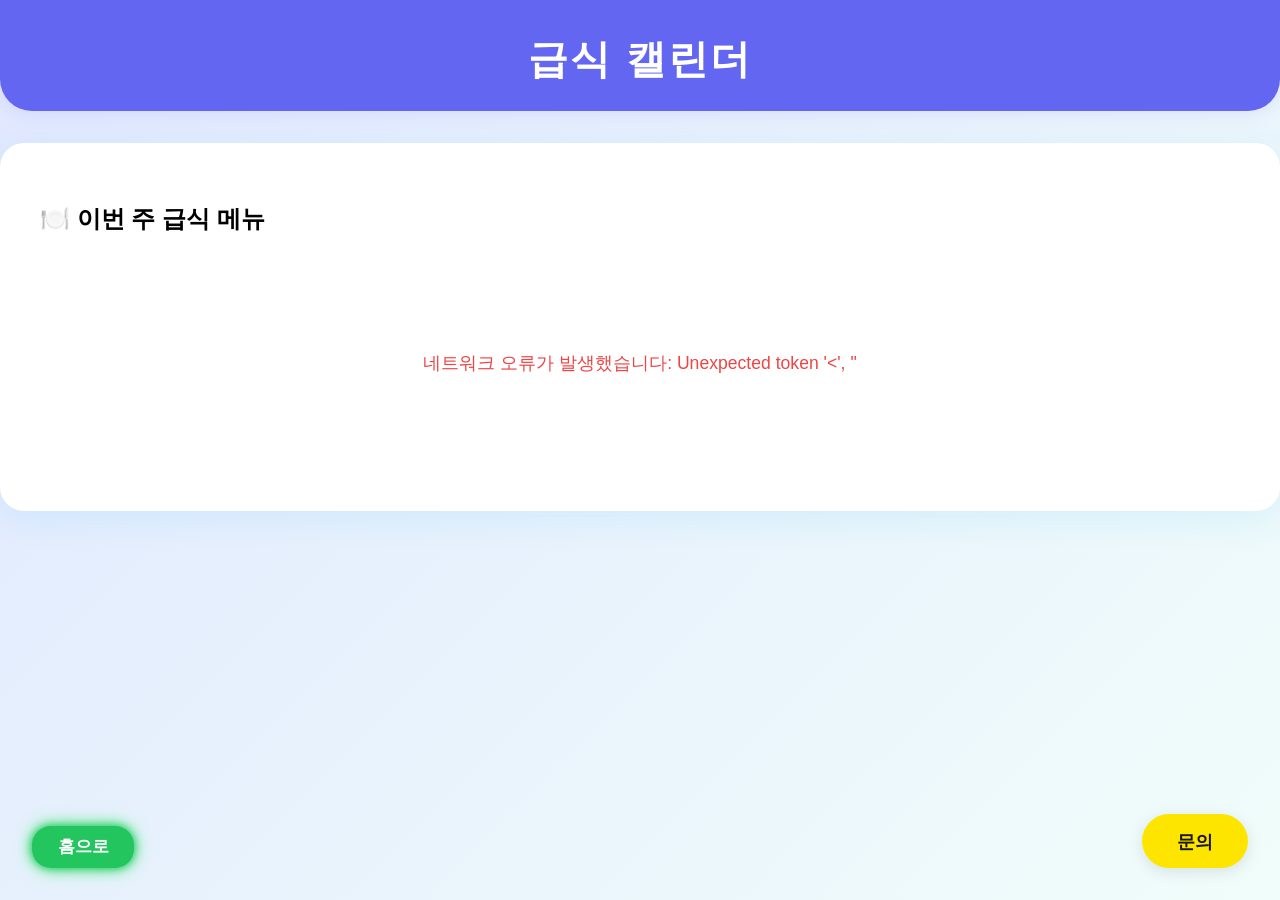
==== my-website/src/pages/food_calender.html @ 826fc5b8 "first commit" ====
<!DOCTYPE html>
<html lang="ko">
<head>
    <meta charset="UTF-8">
    <meta name="viewport" content="width=device-width, initial-scale=1.0">
    <title>급식 캘린더</title>
    <link rel="stylesheet" href="../styles/main.css">
    <style>
        .meal-container {
            max-width: 1400px;
            margin: 2rem auto;
            background: #fff;
            border-radius: 1.5rem;
            box-shadow: 0 8px 32px 0 rgba(56,189,248,0.12);
            padding: 2.5rem;
        }

        .meal-week {
            display: grid;
            grid-template-columns: repeat(5, 1fr);
            gap: 1.5rem;
            margin-top: 2rem;
        }

        .meal-day {
            background: linear-gradient(135deg, #ffffff 0%, #f8fafc 30%, #f1f5f9 70%, #ffffff 100%);
            border-radius: 1rem;
            padding: 1.5rem;
            box-shadow: 0 4px 16px rgba(56,189,248,0.08);
            transition: all 0.3s ease;
            position: relative;
        }

        .meal-day:hover {
            transform: translateY(-4px);
            box-shadow: 0 8px 24px rgba(56,189,248,0.15);
        }

        /* 오늘 날짜 빨간 네온 효과 */
        .meal-day.today {
            background: linear-gradient(135deg, #fff1f2 0%, #fef2f2 30%, #fee2e2 70%, #fff1f2 100%);
            border: 2px solid #ef4444;
            box-shadow: 
                0 0 20px rgba(239, 68, 68, 0.3),
                0 0 40px rgba(239, 68, 68, 0.1),
                0 4px 16px rgba(56,189,248,0.08);
            animation: redNeonPulse 2s infinite;
        }

        @keyframes redNeonPulse {
            0%, 100% {
                box-shadow: 
                    0 0 20px rgba(239, 68, 68, 0.3),
                    0 0 40px rgba(239, 68, 68, 0.1),
                    0 4px 16px rgba(56,189,248,0.08);
            }
            50% {
                box-shadow: 
                    0 0 30px rgba(239, 68, 68, 0.5),
                    0 0 60px rgba(239, 68, 68, 0.2),
                    0 8px 32px rgba(239, 68, 68, 0.15);
            }
        }

        .meal-day.today::before {
            content: '오늘';
            position: absolute;
            top: -10px;
            right: -10px;
            background: #ef4444;
            color: white;
            padding: 0.3rem 0.6rem;
            border-radius: 0.5rem;
            font-size: 0.8rem;
            font-weight: 700;
            box-shadow: 0 0 10px rgba(239, 68, 68, 0.5);
        }

        .meal-date {
            text-align: center;
            font-weight: 700;
            font-size: 1.1rem;
            color: #6366f1;
            margin-bottom: 1rem;
            padding-bottom: 0.5rem;
            border-bottom: 2px solid #e2e8f0;
        }

        .meal-day.today .meal-date {
            color: #dc2626;
        }

        .meal-menu {
            list-style: none;
            padding: 0;
            margin: 0;
        }

        .meal-menu li {
            padding: 0.4rem 0;
            color: #374151;
            font-size: 0.9rem;
            border-bottom: 1px dotted #d1d5db;
            transition: color 0.2s;
        }

        .meal-menu li:last-child {
            border-bottom: none;
        }

        .meal-day.today .meal-menu li {
            color: #7f1d1d;
            font-weight: 500;
        }

        .meal-calories {
            text-align: center;
            margin-top: 1rem;
            font-size: 0.85rem;
            color: #64748b;
            font-weight: 600;
            padding: 0.5rem;
            background: rgba(99, 102, 241, 0.1);
            border-radius: 0.5rem;
        }

        .meal-day.today .meal-calories {
            background: rgba(239, 68, 68, 0.1);
            color: #dc2626;
        }

        .loading {
            text-align: center;
            padding: 3rem;
            color: #6b7280;
            font-size: 1.2rem;
        }

        .error {
            text-align: center;
            padding: 3rem;
            color: #ef4444;
            font-size: 1.1rem;
        }

        @media (max-width: 1200px) {
            .meal-week {
                grid-template-columns: repeat(3, 1fr);
                gap: 1rem;
            }
        }

        @media (max-width: 768px) {
            .meal-week {
                grid-template-columns: repeat(2, 1fr);
                gap: 1rem;
            }
        }

        @media (max-width: 600px) {
            .meal-week {
                grid-template-columns: 1fr;
                gap: 1rem;
            }
            
            .meal-container {
                padding: 1.5rem;
                margin: 1rem;
            }
        }
    </style>
</head>
<body>
    <header>
        <h1>급식 캘린더</h1>
    </header>

    <div class="meal-container">
        <h2>🍽️ 이번 주 급식 메뉴</h2>
        <div id="mealContent" class="loading">
            급식 메뉴를 불러오는 중...
        </div>
    </div>

    <a href="../index.html" class="home-neon-btn">홈으로</a>
    <footer></footer>
    <a href="https://open.kakao.com/o/s9IjzNKh" target="_blank" class="inquiry-btn">문의</a>
    
    <script>
        // 급식 데이터 API 호출
        async function loadMealData() {
            try {
                const response = await fetch('/api/meal');
                const result = await response.json();
                
                if (result.success) {
                    displayMealData(result.data);
                } else {
                    showError('급식 데이터를 불러오는데 실패했습니다: ' + result.error);
                }
            } catch (error) {
                showError('네트워크 오류가 발생했습니다: ' + error.message);
            }
        }

        // 급식 데이터 화면에 표시 (일주일 형태)
        function displayMealData(mealData) {
            const container = document.getElementById('mealContent');
            
            if (!mealData || mealData.length === 0) {
                container.innerHTML = '<div class="error">급식 데이터가 없습니다.</div>';
                return;
            }

            const weekHTML = mealData.map(dayData => `
                <div class="meal-day ${dayData.isToday ? 'today' : ''}">
                    <div class="meal-date">
                        ${dayData.day}<br>
                        <small>${dayData.date}</small>
                    </div>
                    <ul class="meal-menu">
                        ${dayData.menu.map(item => `<li>${item}</li>`).join('')}
                    </ul>
                    <div class="meal-calories">
                        ${dayData.calories}
                    </div>
                </div>
            `).join('');

            container.innerHTML = `<div class="meal-week">${weekHTML}</div>`;
        }

        // 오류 메시지 표시
        function showError(message) {
            document.getElementById('mealContent').innerHTML = 
                `<div class="error">${message}</div>`;
        }

        // 페이지 로드 시 급식 데이터 가져오기
        document.addEventListener('DOMContentLoaded', loadMealData);
        
        // 매일 자정에 데이터 새로고침
        setInterval(() => {
            const now = new Date();
            if (now.getHours() === 0 && now.getMinutes() === 0) {
                loadMealData();
            }
        }, 60000); // 1분마다 체크
    </script>
</body>
</html>
---- my-website/src/styles/main.css ----
body {
    font-family: 'Pretendard', 'Noto Sans KR', Arial, sans-serif;
    background: linear-gradient(135deg, #e0e7ff 0%, #f0fdfa 100%);
    margin: 0;
    padding: 0;
    min-height: 100vh;
}

header {
    background: #6366f1;
    color: #fff;
    padding: 2rem 0 1rem 0;
    text-align: center;
    box-shadow: 0 4px 16px rgba(99,102,241,0.1);
    border-radius: 0 0 2rem 2rem;
    animation: fadeInDown 1s;
}

@keyframes fadeInDown {
    from { opacity: 0; transform: translateY(-40px);}
    to { opacity: 1; transform: translateY(0);}
}

h1 {
    margin: 0 0 0.5rem 0;
    font-size: 2.5rem;
    letter-spacing: 2px;
}

nav {
    display: flex;
    justify-content: center;
    align-items: center;
    margin: 2.5rem 0 2rem 0;
}

.button {
    display: inline-block;
    padding: 2rem 5rem;
    margin: 0.5rem;
    background: linear-gradient(90deg, #6366f1 0%, #38bdf8 100%);
    color: #fff;
    border: none;
    border-radius: 1.2rem;
    font-size: 2.2rem;
    font-weight: 800;
    cursor: pointer;
    box-shadow: 0 4px 24px rgba(56,189,248,0.18);
    transition: transform 0.2s, box-shadow 0.2s, background 0.3s;
    text-decoration: none;
    letter-spacing: 1px;
    text-align: center;
}

.button:hover {
    transform: scale(1.04);
    background: linear-gradient(90deg, #38bdf8 0%, #6366f1 100%);
    box-shadow: 0 8px 32px rgba(56,189,248,0.22);
}

main {
    max-width: 600px;
    margin: 2rem auto;
    background: #fff;
    border-radius: 1.5rem;
    box-shadow:
        0 8px 32px 0 rgba(56,189,248,0.12),
        0 1.5px 6px 0 rgba(99,102,241,0.08),
        0 0.5px 1.5px 0 rgba(0,0,0,0.04);
    padding: 2rem;
    animation: fadeInUp 1s;
    transition: box-shadow 0.3s;
    position: relative;
    overflow: hidden;
}

main::before {
    content: "";
    position: absolute;
    left: -40px;
    top: -40px;
    width: 120px;
    height: 120px;
    background: radial-gradient(circle, #a5b4fc33 0%, transparent 80%);
    z-index: 0;
}

main > * {
    position: relative;
    z-index: 1;
}

@keyframes fadeInUp {
    from { opacity: 0; transform: translateY(40px);}
    to { opacity: 1; transform: translateY(0);}
}

footer {
    text-align: center;
    color: #888;
    margin: 2rem 0 1rem 0;
    font-size: 0.95rem;
}

.main-container {
    max-width: 1200px;
    margin: 5rem auto 0 auto;
    padding: 0 2rem;
    display: grid;
    grid-template-columns: repeat(2, 1fr);
    column-gap: 1.0rem;
    row-gap: 0rem;
    align-items: start;
}

.main-box-link {
    display: block;
    text-decoration: none;
    width: 100%;
}

/* 세 번째 박스(시간표)를 위로 당기기 */
.main-box-link:nth-child(3) {
    margin-top: -2.5rem;
}

.main-box-link:nth-child(4) {
    margin-top: -2.5rem;
}

.main-box-link:nth-child(5) {
    margin-top: -2.5rem;
}

.main-box-link:nth-child(6) {
    margin-top: -2.5rem;
}

.main-box-link main {
    background: linear-gradient(135deg, #ffffff 0%, #f8fafc 30%, #f1f5f9 70%, #ffffff 100%);
    border-radius: 1.5rem;
    box-shadow:
        0 8px 32px 0 rgba(56,189,248,0.12),
        0 1.5px 6px 0 rgba(99,102,241,0.08),
        0 0.5px 1.5px 0 rgba(0,0,0,0.04);
    padding: 2.5rem 2rem;
    text-align: center;
    transition: box-shadow 0.2s, transform 0.2s, background 0.3s;
    cursor: pointer;
    height: 100%;
    display: flex;
    flex-direction: column;
    justify-content: center;
    position: relative;
    overflow: hidden;
}

.main-box-link main:hover {
    background: linear-gradient(135deg, #f0f9ff 0%, #e0f2fe 30%, #bae6fd 70%, #dbeafe 100%);
    box-shadow:
        0 16px 48px 0 rgba(56,189,248,0.18),
        0 3px 12px 0 rgba(99,102,241,0.12),
        0 1px 3px 0 rgba(0,0,0,0.08);
    transform: translateY(-4px) scale(1.03);
}

.main-box-link h1 {
    color: #222;
    font-size: 2.2rem;
    font-weight: 800;
    margin-bottom: 1.2rem;
}

.main-box-link p {
    color: #333;
    font-size: 1.15rem;
    margin: 0;
}

/* 모바일 반응형: 768px 이하에서 1열로 변경 */
@media (max-width: 768px) {
    .main-container {
        grid-template-columns: 1fr;
        row-gap: 0rem;
        padding: 0 1rem;
        margin: 4rem auto 0 auto;
    }
    
    /* 모바일에서 시간표 박스를 더 위로 당기기 */
    .main-box-link:nth-child(1) {
    margin-top: -2.5rem;
    }
    
    .main-box-link:nth-child(2) {
    margin-top: -2.5rem;
    }

    .main-box-link:nth-child(3) {
    margin-top: -2.5rem;
    }

    .main-box-link:nth-child(4) {
    margin-top: -2.5rem;
    }

    .main-box-link:nth-child(5) {
    margin-top: -2.5rem;
    }

    .main-box-link:nth-child(6) {
    margin-top: -2.5rem;
    }
    
    .main-box-link h1 {
        font-size: 1.8rem;
    }
    
    .main-box-link p {
        font-size: 1rem;
    }
    
    .main-box-link main {
        padding: 2rem 1.5rem;
    }
}

.home-neon-btn {
    position: fixed;
    left: 32px;
    bottom: 32px;
    z-index: 1000;
    display: inline-block;
    padding: 0.6rem 1.6rem;
    font-size: 1.05rem;
    font-weight: 700;
    color: #fff;
    background: #22c55e;
    border: none;
    border-radius: 1.2rem;
    text-decoration: none;
    box-shadow:
        0 0 8px #22c55e,
        0 0 16px #4ade80,
        0 0 24px #bbf7d0;
    transition: box-shadow 0.2s, transform 0.2s, background 0.2s;
}

.home-neon-btn:hover {
    background: #16a34a;
    box-shadow:
        0 0 16px #4ade80,
        0 0 32px #22c55e,
        0 0 48px #bbf7d0;
    transform: scale(1.07);
}

.card-list {
    display: flex;
    flex-direction: column;
    gap: 1.5rem;
    margin-top: 1.5rem;
}

.card {
    background: #fff;
    border-radius: 1.2rem;
    box-shadow:
        0 4px 16px 0 rgba(56,189,248,0.10),
        0 1px 4px 0 rgba(99,102,241,0.06);
    padding: 1.5rem 1.5rem 1.2rem 1.5rem;
    transition: box-shadow 0.2s, transform 0.2s;
    position: relative;
}

.card:hover {
    box-shadow:
        0 8px 32px 0 rgba(56,189,248,0.16),
        0 2px 8px 0 rgba(99,102,241,0.10);
    transform: translateY(-4px) scale(1.02);
}

.card h3 {
    margin: 0 0 0.5rem 0;
    font-size: 1.35rem;
    color: #222;
    font-weight: 800;
}

.card .date {
    color: #38bdf8;
    font-weight: 700;
    margin-bottom: 0.5rem;
}

.card .desc {
    color: #444;
    font-size: 1.05rem;
    margin: 0;
}

.full-width-main {
    max-width: 1200px;
    margin: 2.5rem auto;
    background: #fff;
    border-radius: 1.5rem;
    box-shadow:
        0 8px 32px 0 rgba(56,189,248,0.12),
        0 1.5px 6px 0 rgba(99,102,241,0.08),
        0 0.5px 1.5px 0 rgba(0,0,0,0.04);
    padding: 2.5rem 2rem;
    animation: fadeInUp 1s;
    transition: box-shadow 0.3s;
    position: relative;
}

.card-list.grid {
    display: grid;
    grid-template-columns: repeat(3, 1fr);
    gap: 2rem;
    margin-top: 2rem;
}

.card {
    background: #f9fafb;
    border-radius: 1.2rem;
    box-shadow:
        0 4px 16px 0 rgba(56,189,248,0.10),
        0 1px 4px 0 rgba(99,102,241,0.06);
    padding: 1.5rem 1.2rem 1.2rem 1.2rem;
    transition: box-shadow 0.2s, transform 0.2s;
    position: relative;
    min-height: 180px;
    display: flex;
    flex-direction: column;
    justify-content: flex-start;
}

.card:hover {
    box-shadow:
        0 8px 32px 0 rgba(56,189,248,0.16),
        0 2px 8px 0 rgba(99,102,241,0.10);
    transform: translateY(-4px) scale(1.02);
}

.card h3 {
    margin: 0 0 0.5rem 0;
    font-size: 1.25rem;
    color: #222;
    font-weight: 800;
}

.card .date {
    color: #38bdf8;
    font-weight: 700;
    margin-bottom: 0.5rem;
}

.card .desc {
    color: #444;
    font-size: 1.05rem;
    margin: 0;
}

@media (max-width: 900px) {
    .card-list.grid {
        grid-template-columns: repeat(2, 1fr);
    }
}
@media (max-width: 600px) {
    .card-list.grid {
        grid-template-columns: 1fr;
    }
    .full-width-main {
        padding: 1.2rem 0.5rem;
    }
}

.card.scheduled {
    border: 2.5px solid #38bdf8;
    background: #f0f9ff;
}
.card.urgent {
    border: 2.5px solid #ef4444;
    background: #fff0f0;
    box-shadow: 0 0 12px #ef444455;
}
.card.done {
    border: 2.5px solid #22c55e;
    background: #f0fff4;
    opacity: 0.92;
}

.status-guide {
    position: fixed;
    top: 18px;
    right: 18px;
    background: rgba(255,255,255,0.92);
    border-radius: 0.6rem;
    padding: 0.4rem 0.8rem;
    font-size: 0.92rem;
    color: #333;
    box-shadow: 0 2px 8px rgba(56,189,248,0.08);
    line-height: 1.5;
    text-align: left;
    z-index: 1000;
    min-width: 180px;
    max-width: 240px;
    pointer-events: none; /* 클릭 방지 */
    opacity: 0.93;
}
.urgent-guide { color: #ef4444; font-weight: bold; }
.scheduled-guide { color: #38bdf8; font-weight: bold; }
.done-guide { color: #22c55e; font-weight: bold; }

/* 기본: 가로 3개 */
.card-list.grid {
    display: grid;
    grid-template-columns: repeat(3, 1fr);
    gap: 2rem;
    margin-top: 2rem;
    grid-auto-rows: 1fr;
    align-items: stretch;
}

/* 태블릿: 가로 2개 */
@media (max-width: 900px) {
    .card-list.grid {
        grid-template-columns: repeat(2, 1fr);
        gap: 1.2rem;
    }
}

/* 모바일: 가로 1개 */
@media (max-width: 600px) {
    .card-list.grid {
        grid-template-columns: 1fr;
        gap: 0.8rem;
    }
    .card {
        font-size: 1rem;
        padding: 1.1rem 0.7rem;
    }
    .full-width-main {
        padding: 1rem 0.2rem;
        border-radius: 0.7rem;
    }
    header h1, main h2 {
        font-size: 1.25rem;
    }
}

.card.empty {
    background: transparent !important;
    border: none !important;
    box-shadow: none !important;
    pointer-events: none;
    min-height: 0 !important;
    height: 100%;
    margin: 0;
    padding: 0;
}

.inquiry-btn {
    position: fixed;
    bottom: 32px;
    right: 32px;
    z-index: 1001;
    background: #fee500;
    color: #181600;
    font-weight: bold;
    border: none;
    border-radius: 2rem;
    padding: 0.9rem 2.2rem;
    font-size: 1.15rem;
    box-shadow: 0 4px 16px rgba(0,0,0,0.10);
    text-decoration: none;
    transition: background 0.2s, box-shadow 0.2s, transform 0.2s;
}

.inquiry-btn:hover {
    background: #ffe066;
    box-shadow: 0 8px 32px rgba(0,0,0,0.16);
    transform: translateY(-2px) scale(1.04);
}
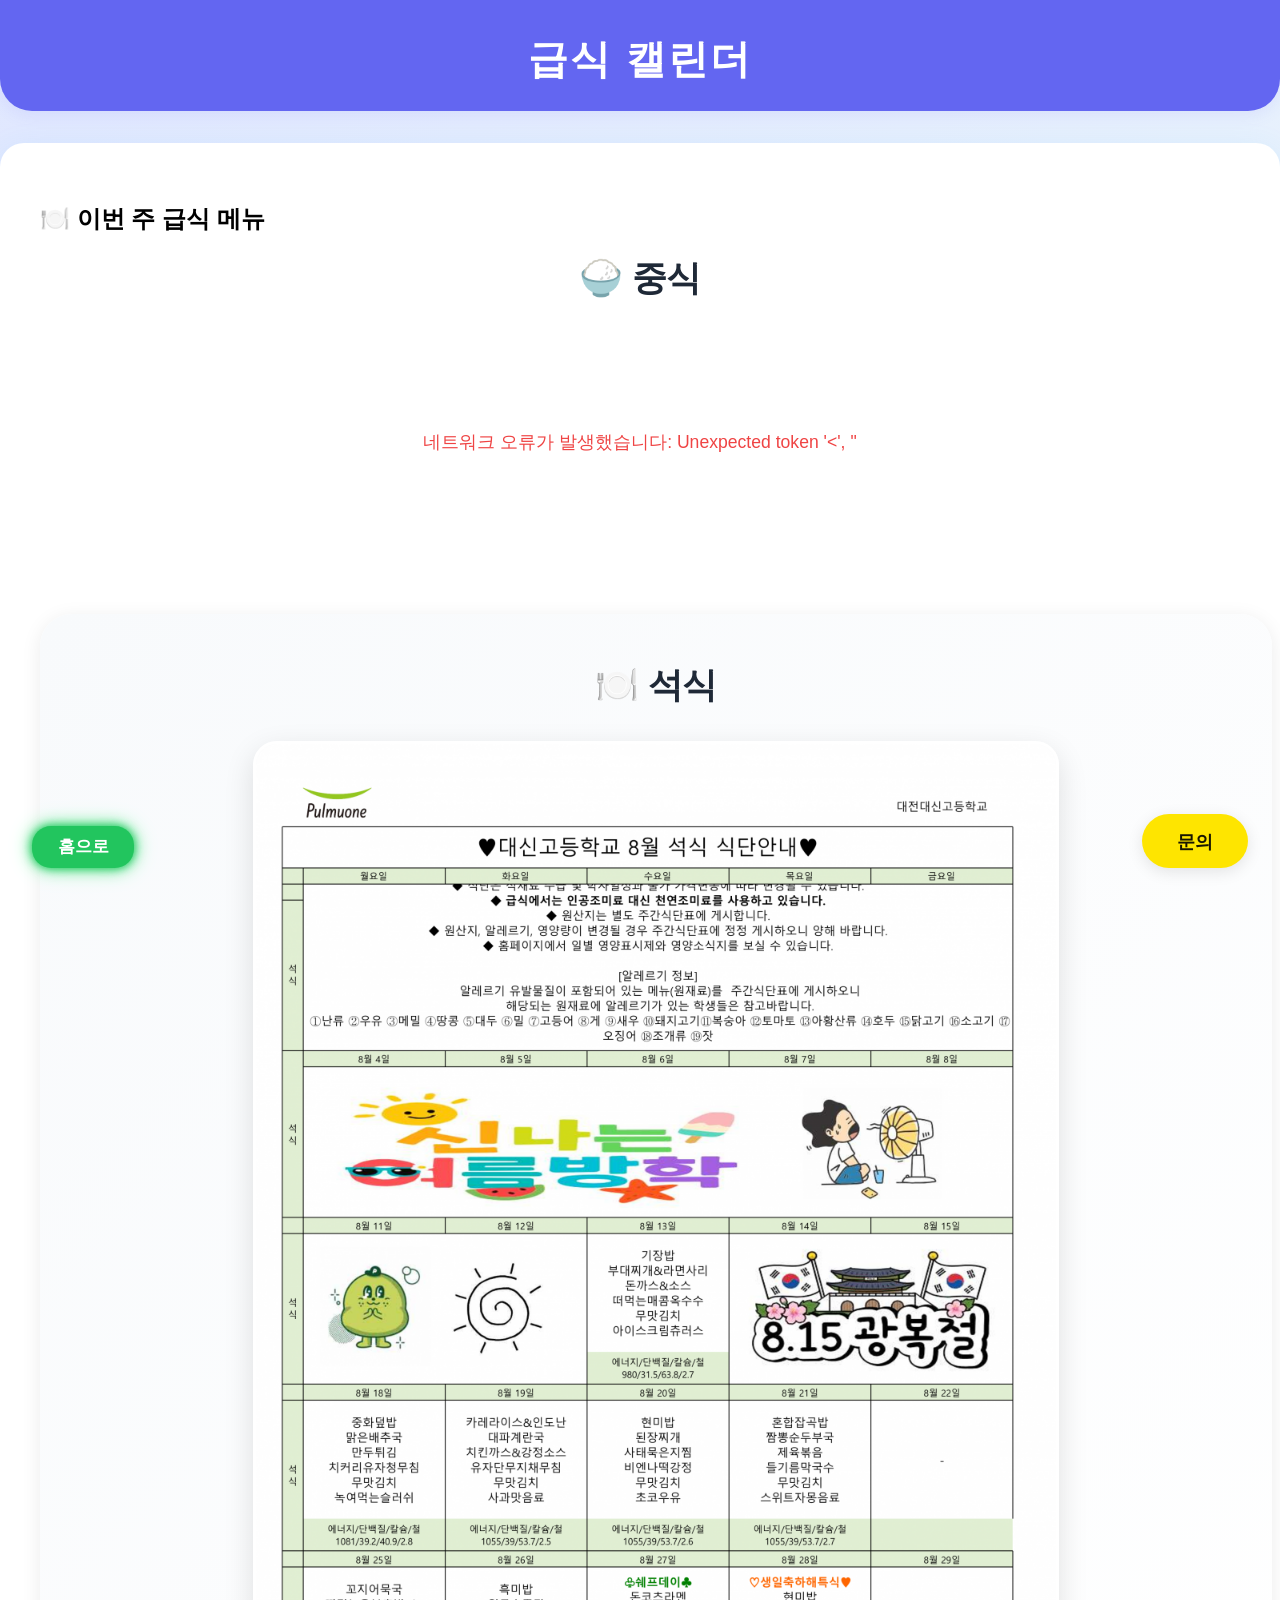
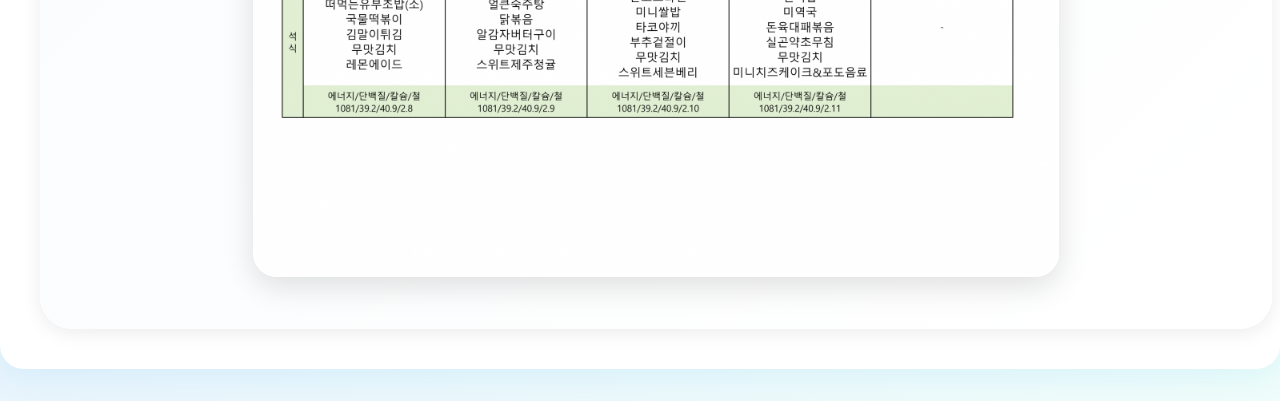
==== commit 569a6fd0: "message" ====
--- a/my-website/src/pages/food_calender.html
+++ b/my-website/src/pages/food_calender.html
@@ -29,6 +29,103 @@
             box-shadow: 0 4px 16px rgba(56,189,248,0.08);
             transition: all 0.3s ease;
             position: relative;
+            display: flex;
+            flex-direction: column;
+        }
+
+        /* 중식 제목 스타일 통일 */
+        .lunch-title {
+            color: #1f2937;
+            margin: 1rem 0 2rem 0;
+            font-size: 2.2rem;
+            text-align: center;
+            font-weight: 700;
+            letter-spacing: -0.5px;
+        }
+
+        /* 석식 이미지 스타일 - 깔끔한 UI */
+        .dinner-section {
+            margin-top: 4rem;
+            text-align: center;
+            padding: 3rem 1rem;
+            width: 100%;
+            background: linear-gradient(135deg, #f8fafc 0%, #ffffff 100%);
+            border-radius: 2rem;
+            box-shadow: 0 4px 20px rgba(0,0,0,0.08);
+        }
+
+        .dinner-title {
+            font-size: 2.2rem;
+            font-weight: 700;
+            color: #1f2937;
+            margin-bottom: 2rem;
+            text-shadow: none;
+            letter-spacing: -0.5px;
+        }
+
+        .dinner-image {
+            width: 85%;
+            max-width: 800px;
+            height: auto;
+            border-radius: 1.5rem;
+            box-shadow: 0 10px 30px rgba(0,0,0,0.12);
+            transition: all 0.3s cubic-bezier(0.4, 0, 0.2, 1);
+            cursor: pointer;
+            border: 3px solid #ffffff;
+        }
+
+        .dinner-image:hover {
+            transform: translateY(-8px) scale(1.02);
+            box-shadow: 0 20px 40px rgba(0,0,0,0.18);
+            border-color: #e5e7eb;
+        }
+
+        /* 완전한 반응형 디자인 */
+        @media (max-width: 1200px) {
+            .dinner-image {
+                width: 90%;
+                max-width: 700px;
+            }
+            .dinner-title, .lunch-title {
+                font-size: 2rem;
+            }
+        }
+
+        @media (max-width: 768px) {
+            .dinner-section {
+                margin-top: 3rem;
+                padding: 2rem 1rem;
+                border-radius: 1.5rem;
+            }
+            .dinner-image {
+                width: 95%;
+                max-width: 600px;
+                border-radius: 1rem;
+            }
+            .dinner-title, .lunch-title {
+                font-size: 1.8rem;
+                margin-bottom: 1.5rem;
+            }
+        }
+
+        @media (max-width: 480px) {
+            .dinner-section {
+                margin-top: 2rem;
+                padding: 1.5rem 0.5rem;
+                border-radius: 1rem;
+            }
+            .dinner-image {
+                width: 98%;
+                border-radius: 0.8rem;
+                border-width: 2px;
+            }
+            .dinner-title, .lunch-title {
+                font-size: 1.5rem;
+                margin-bottom: 1rem;
+            }
+            .dinner-image:hover {
+                transform: translateY(-4px) scale(1.01);
+            }
         }
 
         .meal-day:hover {
@@ -177,8 +274,15 @@
 
     <div class="meal-container">
         <h2>🍽️ 이번 주 급식 메뉴</h2>
+        <h3 class="lunch-title">🍚 중식</h3>
         <div id="mealContent" class="loading">
             급식 메뉴를 불러오는 중...
+        </div>
+        
+        <!-- 석식 이미지 섹션 (화면 하단 꽉 차게) -->
+        <div class="dinner-section">
+            <div class="dinner-title">🍽️ 석식</div>
+            <img src="../images/suksik.png" alt="석식" class="dinner-image">
         </div>
     </div>
 
@@ -218,9 +322,21 @@
                         ${dayData.day}<br>
                         <small>${dayData.date}</small>
                     </div>
-                    <ul class="meal-menu">
-                        ${dayData.menu.map(item => `<li>${item}</li>`).join('')}
-                    </ul>
+                    
+                    <!-- 중식 섹션 -->
+                    <div class="lunch-section">
+                        <h4 style="color: #2563eb; margin-bottom: 0.5rem; font-size: 1.1rem;">🍚 중식</h4>
+                        <ul class="meal-menu">
+                            ${dayData.menu.map(item => `<li>${item}</li>`).join('')}
+                        </ul>
+                    </div>
+                    
+                    <!-- 석식 섹션 -->
+                    <div class="dinner-section">
+                        <div class="dinner-title">🍽️ 석식</div>
+                        <img src="../images/suksik.png" alt="석식" class="dinner-image">
+                    </div>
+                    
                     <div class="meal-calories">
                         ${dayData.calories}
                     </div>
